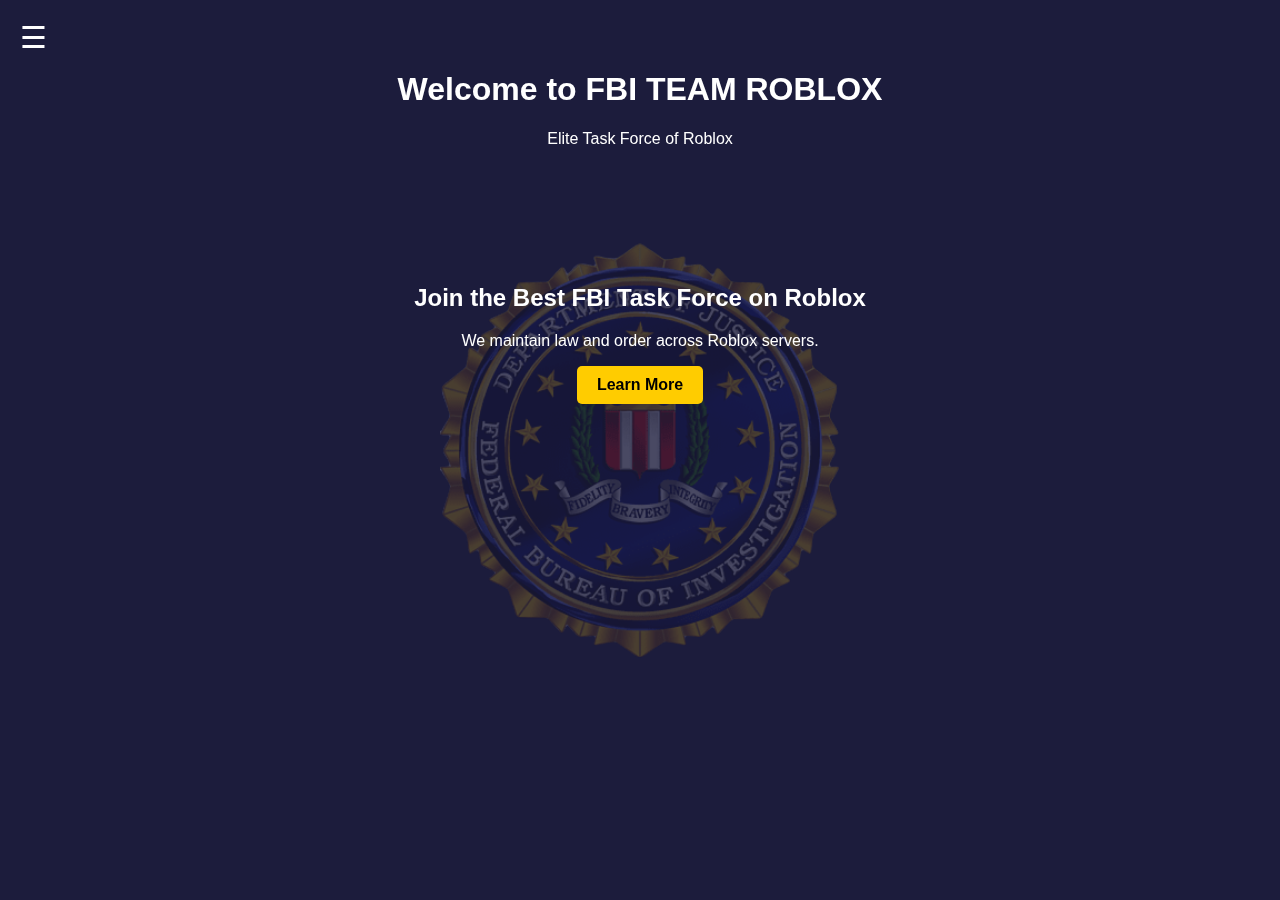
==== index.html @ e777be15 "Update index.html" ====
<!DOCTYPE html>
<html lang="en">
<head>
    <meta charset="UTF-8">
    <meta name="viewport" content="width=device-width, initial-scale=1.0">
    <title>FBI TEAM ROBLOX</title>
    <link rel="stylesheet" href="styles.css">
    <script defer src="script.js"></script>
</head>
<body>

    <!-- Sidebar Navigation -->
    <div id="sidebar" class="sidebar">
        <a href="javascript:void(0)" class="closebtn" onclick="closeNav()">×</a>
        <a href="index.html">Home</a>
        <a href="info.html">About Us</a>
        <a href="page3.html">Coming Soon</a>
    </div>

    <!-- Open Sidebar Button -->
    <span class="openbtn" onclick="openNav()">☰</span>

    <!-- Translucent FBI Logo in the Center -->
    <div class="logo-container">
        <img src="images/fbi-logo.png" alt="FBI Logo" class="fbi-logo">
    </div>

    <header>
        <h1>Welcome to FBI TEAM ROBLOX</h1>
        <p>Elite Task Force of Roblox</p>
    </header>

    <section class="hero">
        <h2>Join the Best FBI Task Force on Roblox</h2>
        <p>We maintain law and order across Roblox servers.</p>
        <a href="info.html" class="btn">Learn More</a>
    </section>

</body>
</html>
---- styles.css ----
body {
    font-family: Arial, sans-serif;
    margin: 0;
    padding: 0;
    background-color: #1c1c3c;
    color: white;
}

/* Translucent FBI Logo */
.fbi-logo {
    position: fixed;
    top: 50%;
    left: 50%;
    transform: translate(-50%, -50%);
    width: 400px;
    opacity: 0.2;
    z-index: -1;
}

/* Sidebar */
.sidebar {
    height: 100%;
    width: 0;
    position: fixed;
    top: 0;
    left: 0;
    background-color: #111;
    overflow-x: hidden;
    transition: 0.3s;
    padding-top: 60px;
}

.sidebar a {
    padding: 10px 15px;
    text-decoration: none;
    font-size: 22px;
    color: white;
    display: block;
    transition: 0.2s;
}

.sidebar a:hover {
    background-color: #575757;
}

.openbtn {
    font-size: 30px;
    cursor: pointer;
    position: absolute;
    top: 20px;
    left: 20px;
}

/* Close Button */
.closebtn {
    position: absolute;
    top: 10px;
    right: 25px;
    font-size: 36px;
    cursor: pointer;
}

/* Header */
header {
    text-align: center;
    padding: 50px 20px;
}

/* Hero Section */
.hero {
    text-align: center;
    padding: 50px;
}

.btn {
    display: inline-block;
    padding: 10px 20px;
    background-color: #ffcc00;
    color: black;
    text-decoration: none;
    font-weight: bold;
    border-radius: 5px;
}
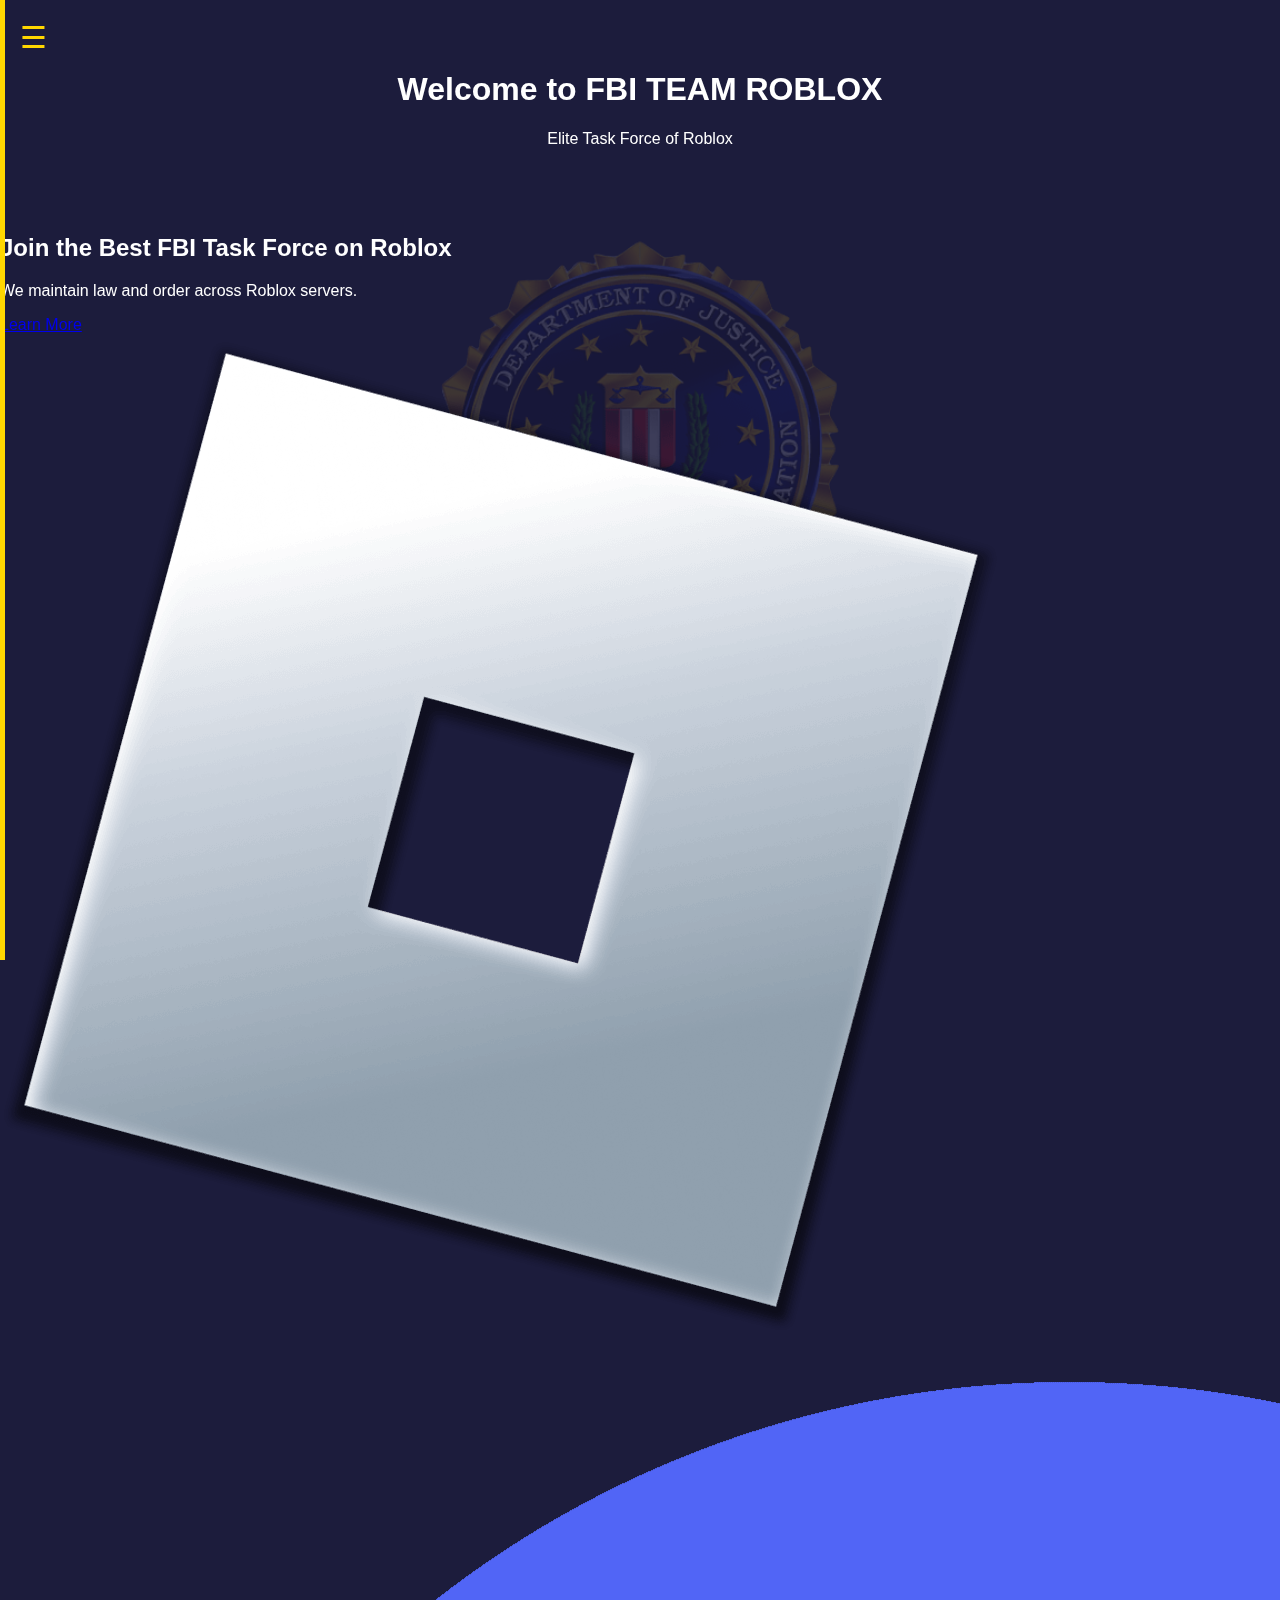
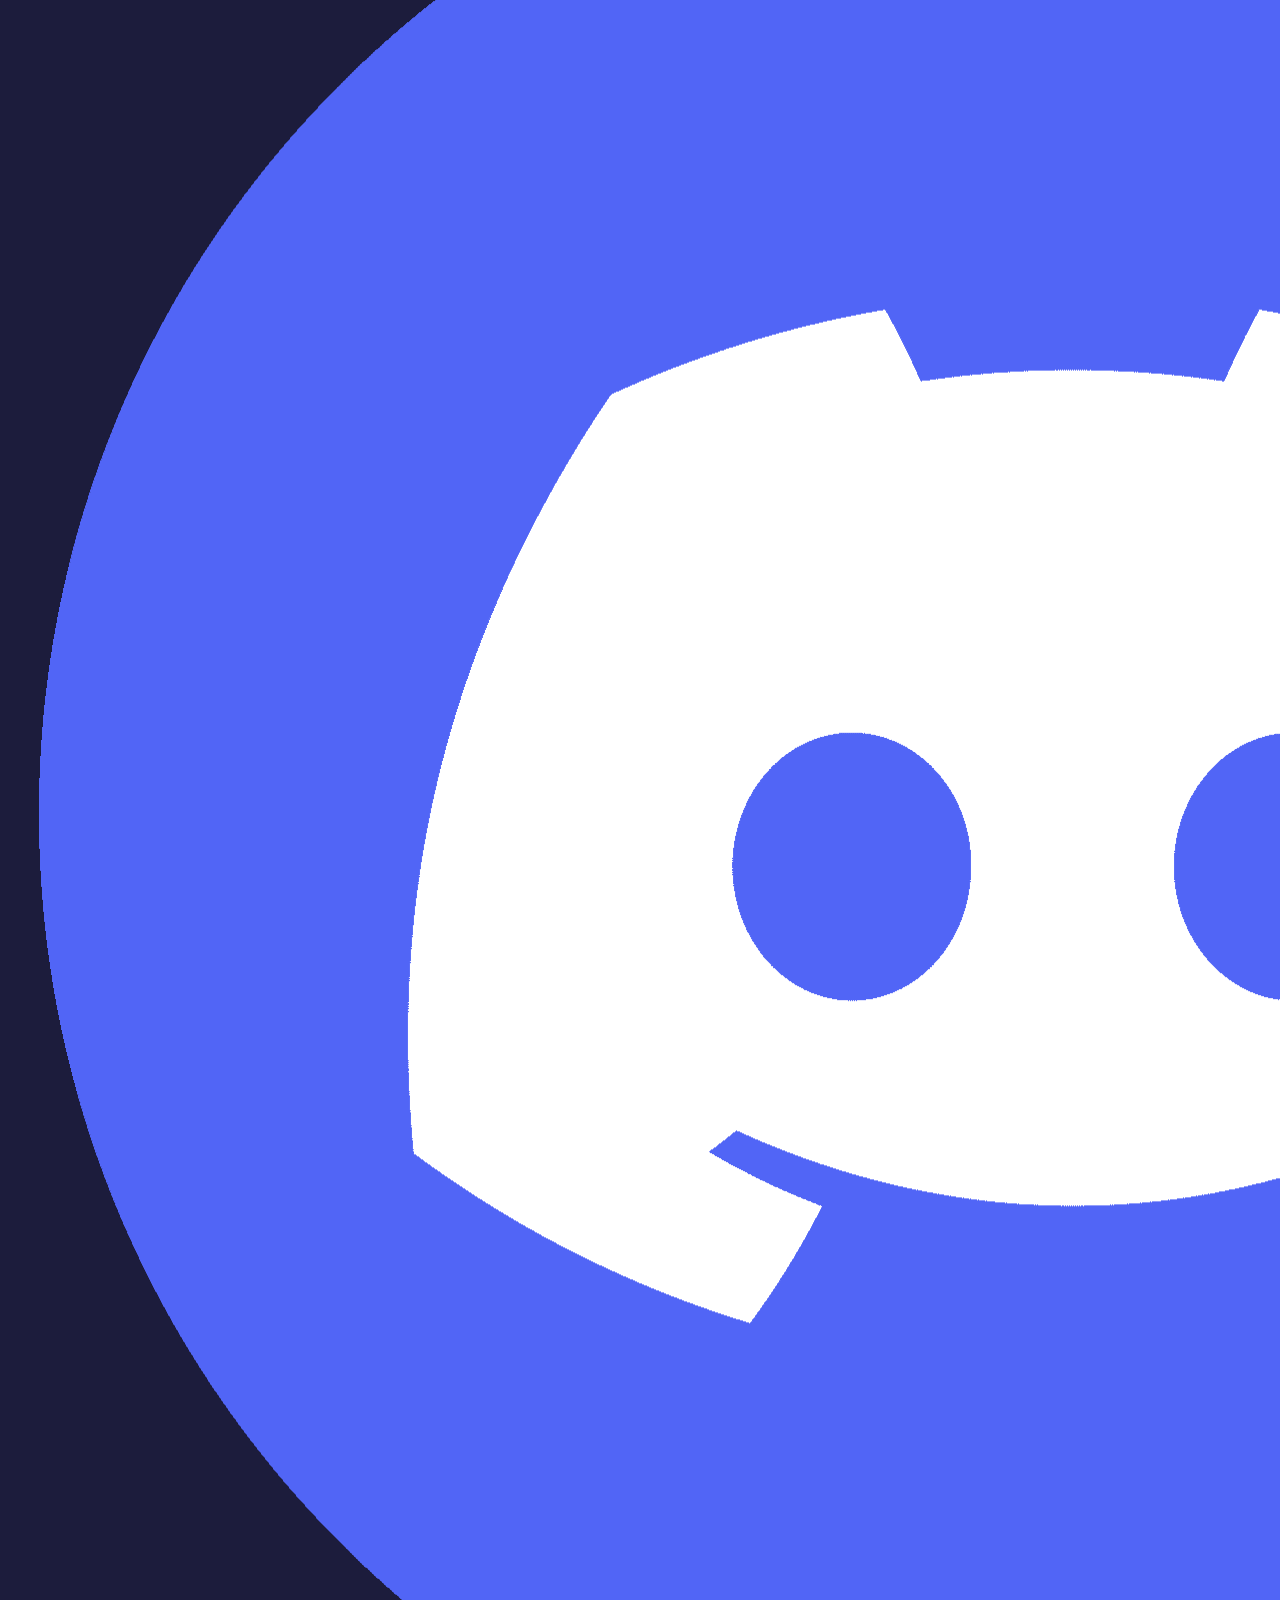
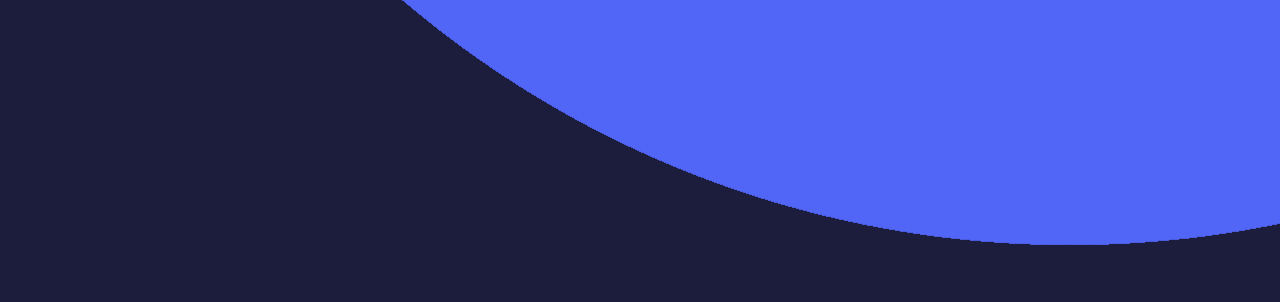
==== commit 6047f668: "Update index.html" ====
--- a/index.html
+++ b/index.html
@@ -36,5 +36,15 @@
         <a href="info.html" class="btn">Learn More</a>
     </section>
 
+    <!-- Social Links -->
+    <div class="social-links">
+        <a href="https://www.roblox.com/communities/14942189/FBI-TEAM-ROBLOX#!/about" target="_blank">
+            <img src="images/roblox-icon.png" alt="Roblox">
+        </a>
+        <a href="https://discord.gg/yj9DtQaqQh" target="_blank">
+            <img src="images/discord-icon.png" alt="Discord">
+        </a>
+    </div>
+    
 </body>
 </html>
--- a/styles.css
+++ b/styles.css
@@ -6,15 +6,20 @@
     color: white;
 }
 
-/* Translucent FBI Logo */
-.fbi-logo {
+/* Translucent FBI Logo in the Center */
+.logo-container {
     position: fixed;
     top: 50%;
     left: 50%;
     transform: translate(-50%, -50%);
+    width: 100%;
+    text-align: center;
+    z-index: -1;
+}
+
+.fbi-logo {
     width: 400px;
-    opacity: 0.2;
-    z-index: -1;
+    opacity: 0.15;
 }
 
 /* Sidebar */
@@ -24,7 +29,8 @@
     position: fixed;
     top: 0;
     left: 0;
-    background-color: #111;
+    background-color: black;
+    border-right: 5px solid gold;
     overflow-x: hidden;
     transition: 0.3s;
     padding-top: 60px;
@@ -34,13 +40,14 @@
     padding: 10px 15px;
     text-decoration: none;
     font-size: 22px;
-    color: white;
+    color: gold;
     display: block;
     transition: 0.2s;
 }
 
 .sidebar a:hover {
-    background-color: #575757;
+    background-color: gold;
+    color: black;
 }
 
 .openbtn {
@@ -49,6 +56,7 @@
     position: absolute;
     top: 20px;
     left: 20px;
+    color: gold;
 }
 
 /* Close Button */
@@ -58,6 +66,7 @@
     right: 25px;
     font-size: 36px;
     cursor: pointer;
+    color: gold;
 }
 
 /* Header */
@@ -66,18 +75,8 @@
     padding: 50px 20px;
 }
 
-/* Hero Section */
-.hero {
+/* Content */
+.content {
     text-align: center;
     padding: 50px;
 }
-
-.btn {
-    display: inline-block;
-    padding: 10px 20px;
-    background-color: #ffcc00;
-    color: black;
-    text-decoration: none;
-    font-weight: bold;
-    border-radius: 5px;
-}
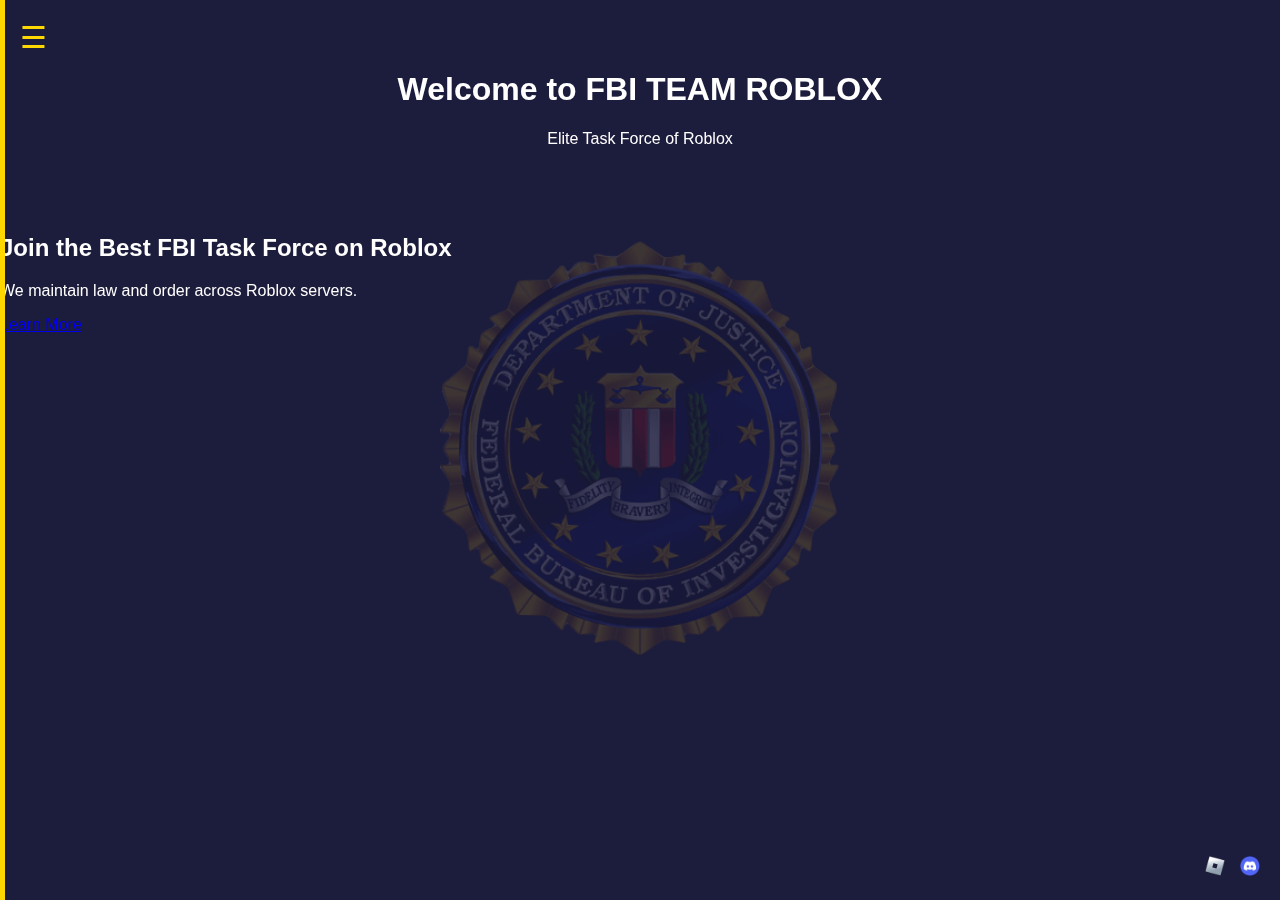
==== commit 182d50e2: "Update index.html" ====
--- a/index.html
+++ b/index.html
@@ -17,6 +17,8 @@
         <a href="page3.html">Coming Soon</a>
     </div>
 
+    <div class="police-lights"></div>
+    
     <!-- Open Sidebar Button -->
     <span class="openbtn" onclick="openNav()">☰</span>
 
--- a/styles.css
+++ b/styles.css
@@ -80,3 +80,41 @@
     text-align: center;
     padding: 50px;
 }
+
+/* Social Links */
+.social-links {
+    position: fixed;
+    bottom: 20px;
+    right: 20px;
+    display: flex;
+    gap: 15px;
+}
+
+.social-links a img {
+    width: 20px;
+    height: 20px;
+    transition: transform 0.3s ease;
+}
+
+.social-links a img:hover {
+    transform: scale(1.1);
+}
+
+/* Police Light Effect */
+.police-lights {
+    position: fixed;
+    top: 0;
+    left: 0;
+    width: 100%;
+    height: 100%;
+    z-index: -2; /* Behind all content */
+    pointer-events: none;
+    animation: policeLights 2s infinite alternate;
+}
+
+@keyframes policeLights {
+    0% { background: rgba(255, 0, 0, 0.2); }  /* Red light */
+    50% { background: rgba(0, 0, 255, 0.2); } /* Blue light */
+    100% { background: rgba(255, 0, 0, 0.2); } /* Red light */
+}
+
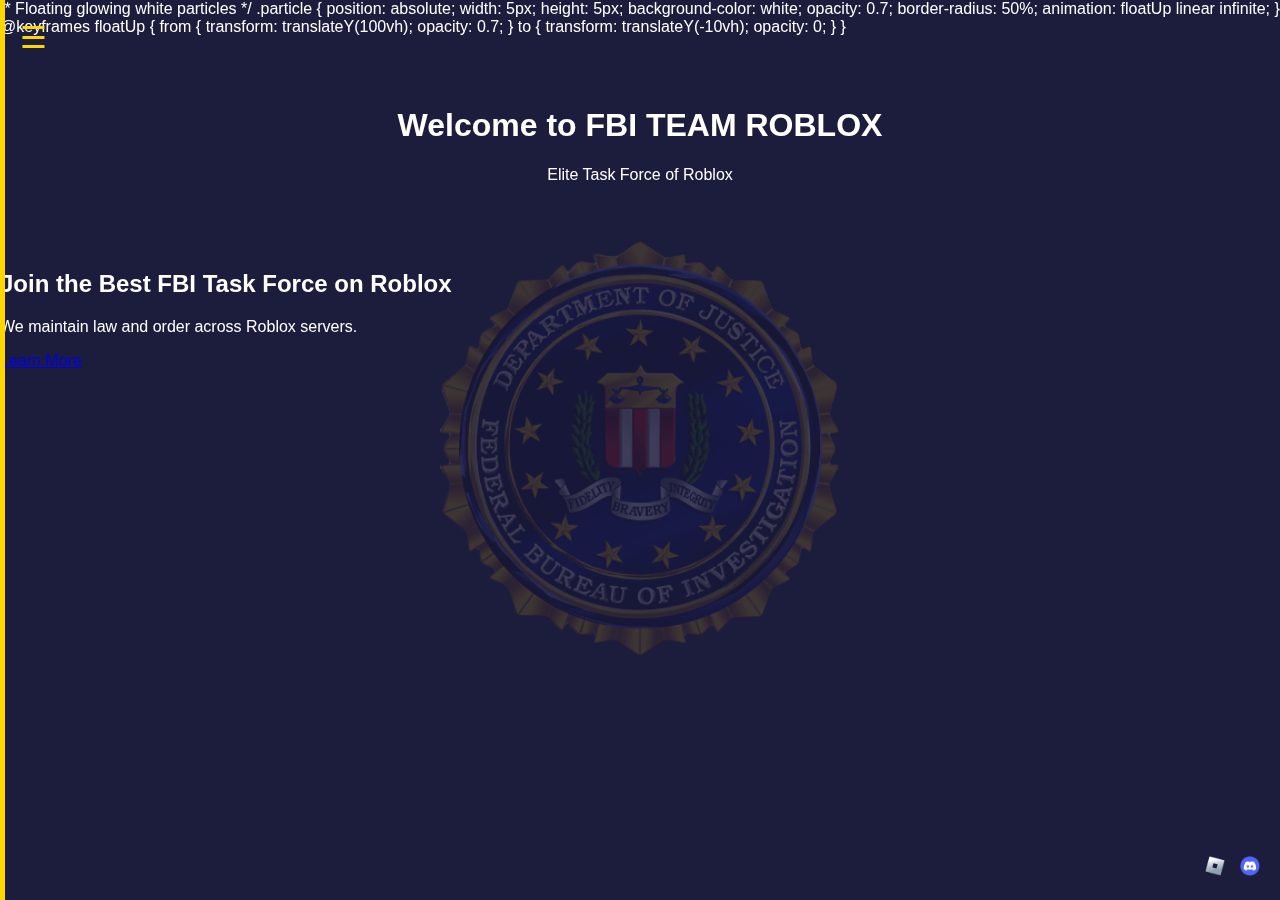
==== commit a267eb52: "Update index.html" ====
--- a/index.html
+++ b/index.html
@@ -18,6 +18,28 @@
     </div>
 
     <div class="police-lights"></div>
+
+    /* Floating glowing white particles */
+        .particle {
+            position: absolute;
+            width: 5px;
+            height: 5px;
+            background-color: white;
+            opacity: 0.7;
+            border-radius: 50%;
+            animation: floatUp linear infinite;
+        }
+
+        @keyframes floatUp {
+            from {
+                transform: translateY(100vh);
+                opacity: 0.7;
+            }
+            to {
+                transform: translateY(-10vh);
+                opacity: 0;
+            }
+    }
     
     <!-- Open Sidebar Button -->
     <span class="openbtn" onclick="openNav()">☰</span>
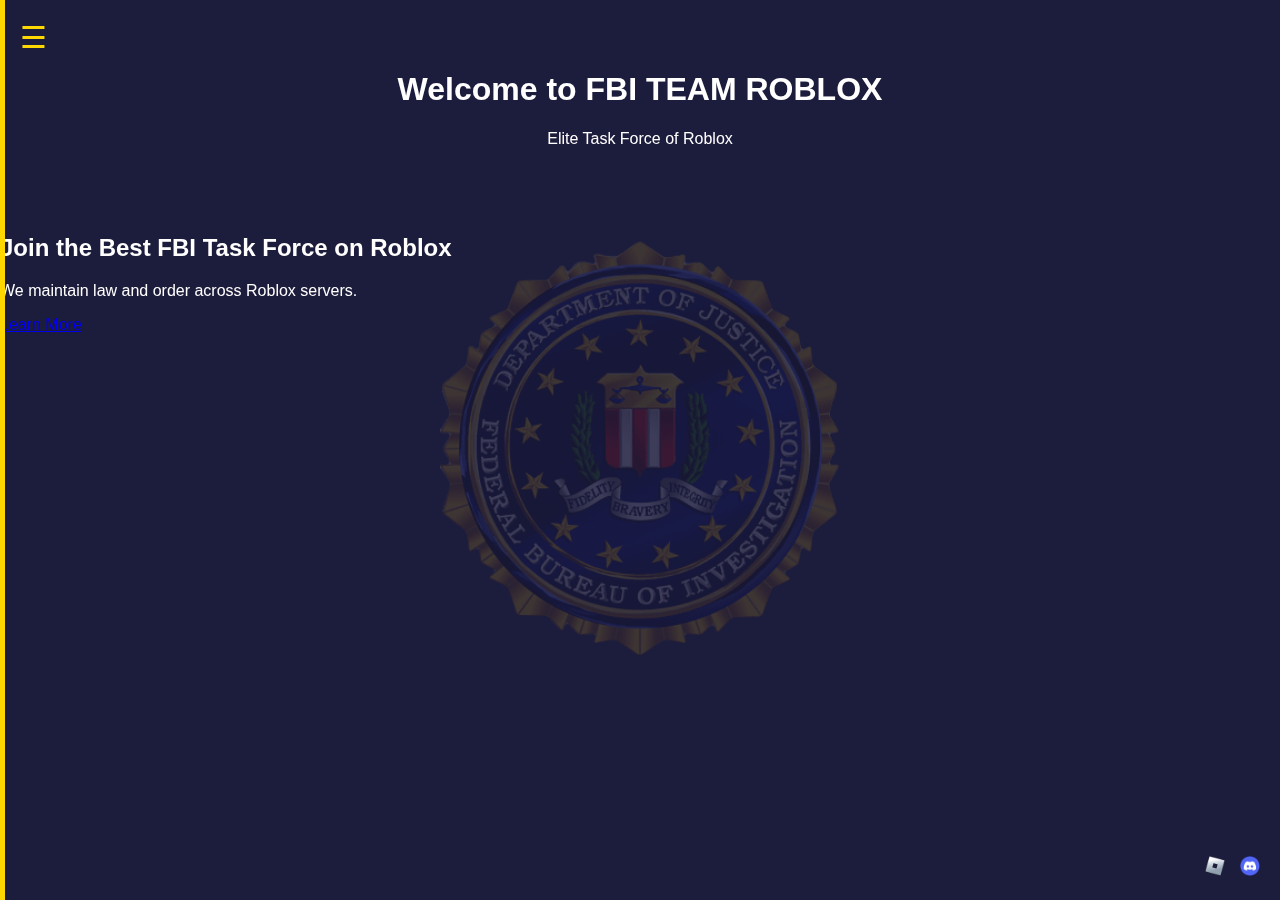
==== commit dc16c932: "Update index.html" ====
--- a/index.html
+++ b/index.html
@@ -6,20 +6,8 @@
     <title>FBI TEAM ROBLOX</title>
     <link rel="stylesheet" href="styles.css">
     <script defer src="script.js"></script>
-</head>
-<body>
-
-    <!-- Sidebar Navigation -->
-    <div id="sidebar" class="sidebar">
-        <a href="javascript:void(0)" class="closebtn" onclick="closeNav()">×</a>
-        <a href="index.html">Home</a>
-        <a href="info.html">About Us</a>
-        <a href="page3.html">Coming Soon</a>
-    </div>
-
-    <div class="police-lights"></div>
-
-    /* Floating glowing white particles */
+    <style>
+        /* Floating glowing white particles */
         .particle {
             position: absolute;
             width: 5px;
@@ -40,6 +28,19 @@
                 opacity: 0;
             }
     }
+    </style>
+</head>
+<body>
+
+    <!-- Sidebar Navigation -->
+    <div id="sidebar" class="sidebar">
+        <a href="javascript:void(0)" class="closebtn" onclick="closeNav()">×</a>
+        <a href="index.html">Home</a>
+        <a href="info.html">About Us</a>
+        <a href="page3.html">Coming Soon</a>
+    </div>
+
+    <div class="police-lights"></div>
     
     <!-- Open Sidebar Button -->
     <span class="openbtn" onclick="openNav()">☰</span>
@@ -69,6 +70,40 @@
             <img src="images/discord-icon.png" alt="Discord">
         </a>
     </div>
+
+    <script>
+        function toggleDetails(id) {
+            let details = document.getElementById(id);
+            details.style.display = details.style.display === "block" ? "none" : "block";
+        }
+
+        function changeImage(direction, className) {
+            let images = document.getElementsByClassName(className);
+            let activeIndex = Array.from(images).findIndex(img => img.classList.contains("active"));
+
+            images[activeIndex].classList.remove("active");
+            let newIndex = (activeIndex + direction + images.length) % images.length;
+            images[newIndex].classList.add("active");
+        }
+
+        function createParticles() {
+            for (let i = 0; i < 50; i++) {
+                let particle = document.createElement("div");
+                particle.classList.add("particle");
+
+                particle.style.left = Math.random() * 100 + "vw";
+                particle.style.animationDuration = Math.random() * 3 + 2 + "s";
+
+                document.body.appendChild(particle);
+
+                setTimeout(() => {
+                    particle.remove();
+                }, 5000);
+            }
+        }
+
+        setInterval(createParticles, 1000);
+    </script>
     
 </body>
 </html>
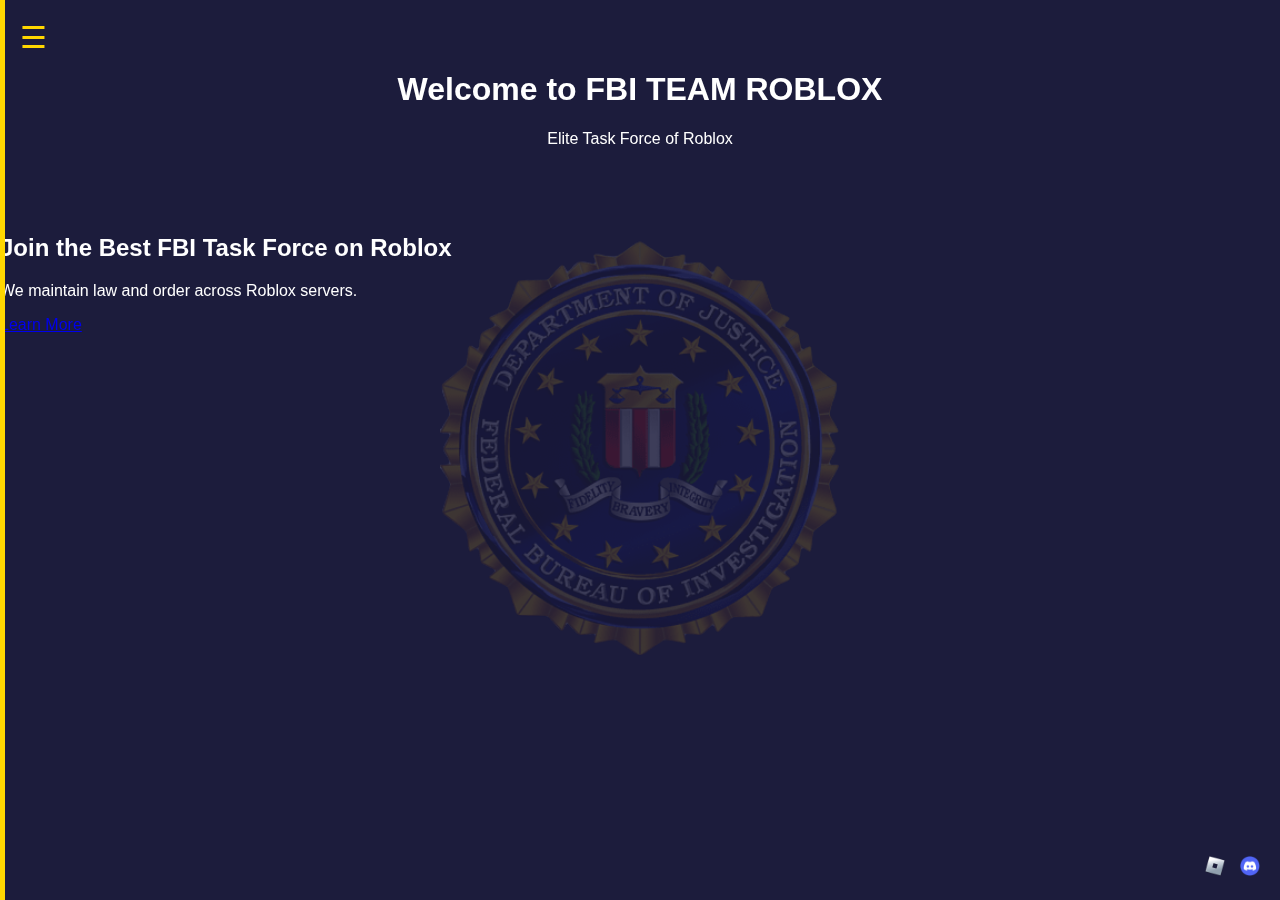
==== commit a514e42c: "Update index.html" ====
--- a/index.html
+++ b/index.html
@@ -39,8 +39,7 @@
         <a href="info.html">About Us</a>
         <a href="page3.html">Coming Soon</a>
     </div>
-
-    <div class="police-lights"></div>
+    
     
     <!-- Open Sidebar Button -->
     <span class="openbtn" onclick="openNav()">☰</span>
--- a/styles.css
+++ b/styles.css
@@ -118,3 +118,32 @@
     100% { background: rgba(255, 0, 0, 0.2); } /* Red light */
 }
 
+/* Translucent Background Images */
+.background-image {
+    position: fixed;
+    z-index: -1; /* Keeps it behind content */
+    opacity: 0.2; /* Adjust transparency */
+    transform: rotate(15deg); /* Default rotation */
+    width: 200px; /* Adjust size */
+    height: auto;
+    pointer-events: none; /* Prevents interaction */
+}
+
+/* Specific Positioning */
+.image-1 {
+    top: 10%;
+    left: 5%;
+    transform: rotate(-20deg);
+}
+
+.image-2 {
+    top: 50%;
+    right: 10%;
+    transform: rotate(30deg);
+}
+
+.image-3 {
+    bottom: 10%;
+    left: 40%;
+    transform: rotate(-10deg);
+}
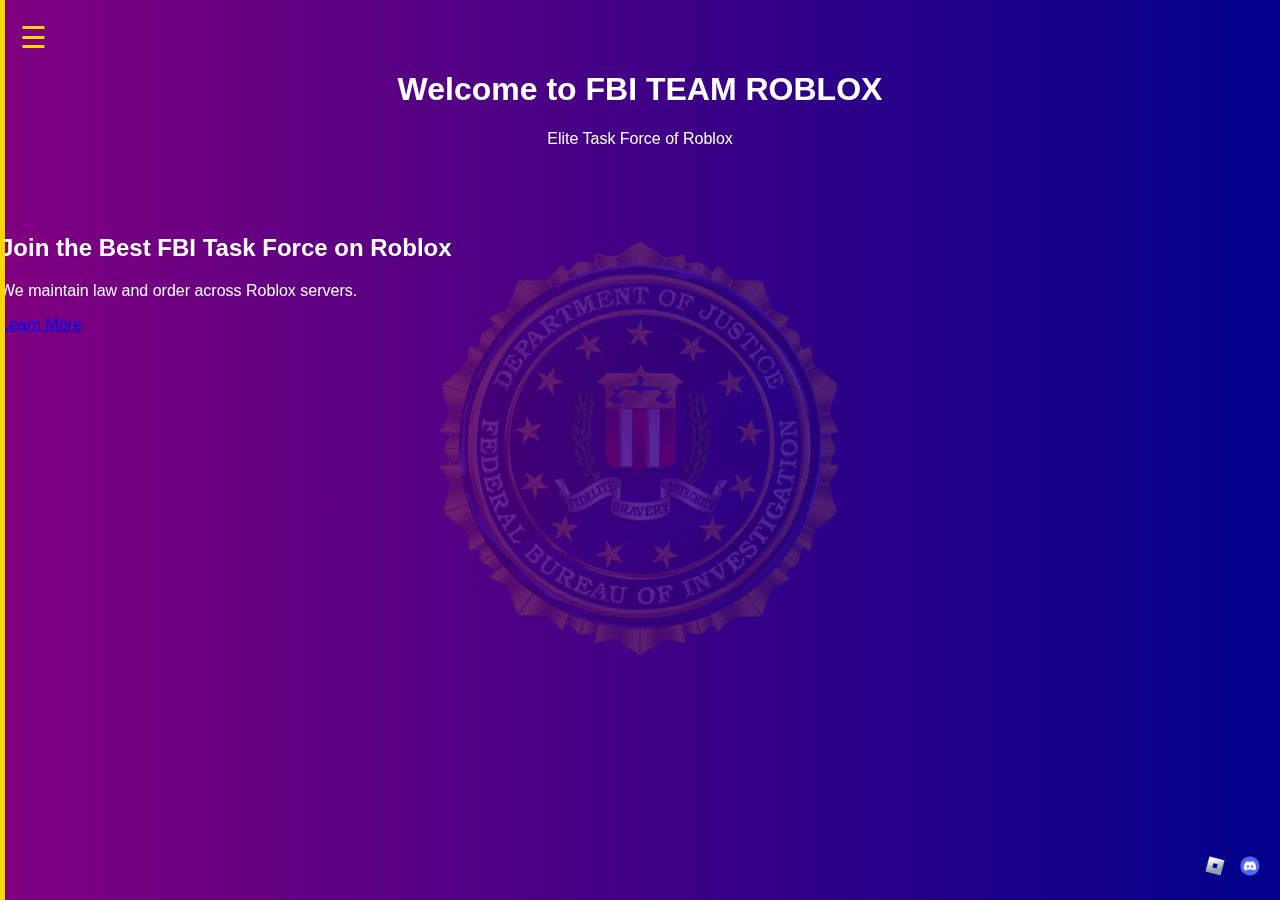
==== commit a8def6f9: "Update index.html" ====
--- a/index.html
+++ b/index.html
@@ -39,7 +39,9 @@
         <a href="info.html">About Us</a>
         <a href="page3.html">Coming Soon</a>
     </div>
-    
+
+    <body class="gradient-bg">
+        
     
     <!-- Open Sidebar Button -->
     <span class="openbtn" onclick="openNav()">☰</span>
--- a/styles.css
+++ b/styles.css
@@ -147,3 +147,9 @@
     left: 40%;
     transform: rotate(-10deg);
 }
+
+.gradient-bg {
+    background: linear-gradient(to right, purple, darkblue);
+    height: 100vh; /* Full screen height */
+    width: 100%;
+}
